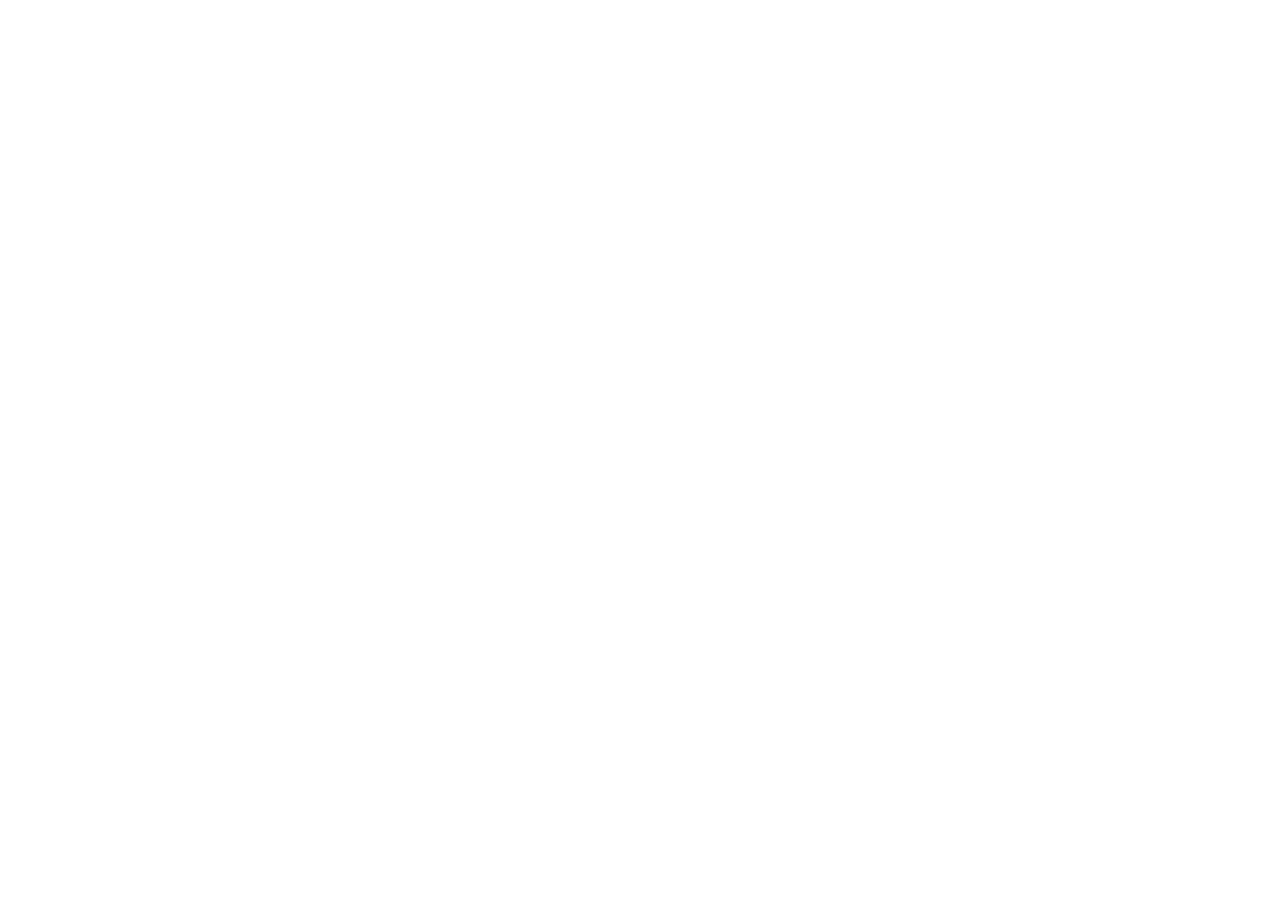
==== login.html @ 71d2e704 "初始化" ====
<!DOCTYPE html>
<html lang="en">
<head>
    <meta charset="UTF-8">
    <meta name="viewport" content="width=device-width, initial-scale=1.0">
    <title>登陆页面</title>
</head>
<body>
    
</body>
</html>
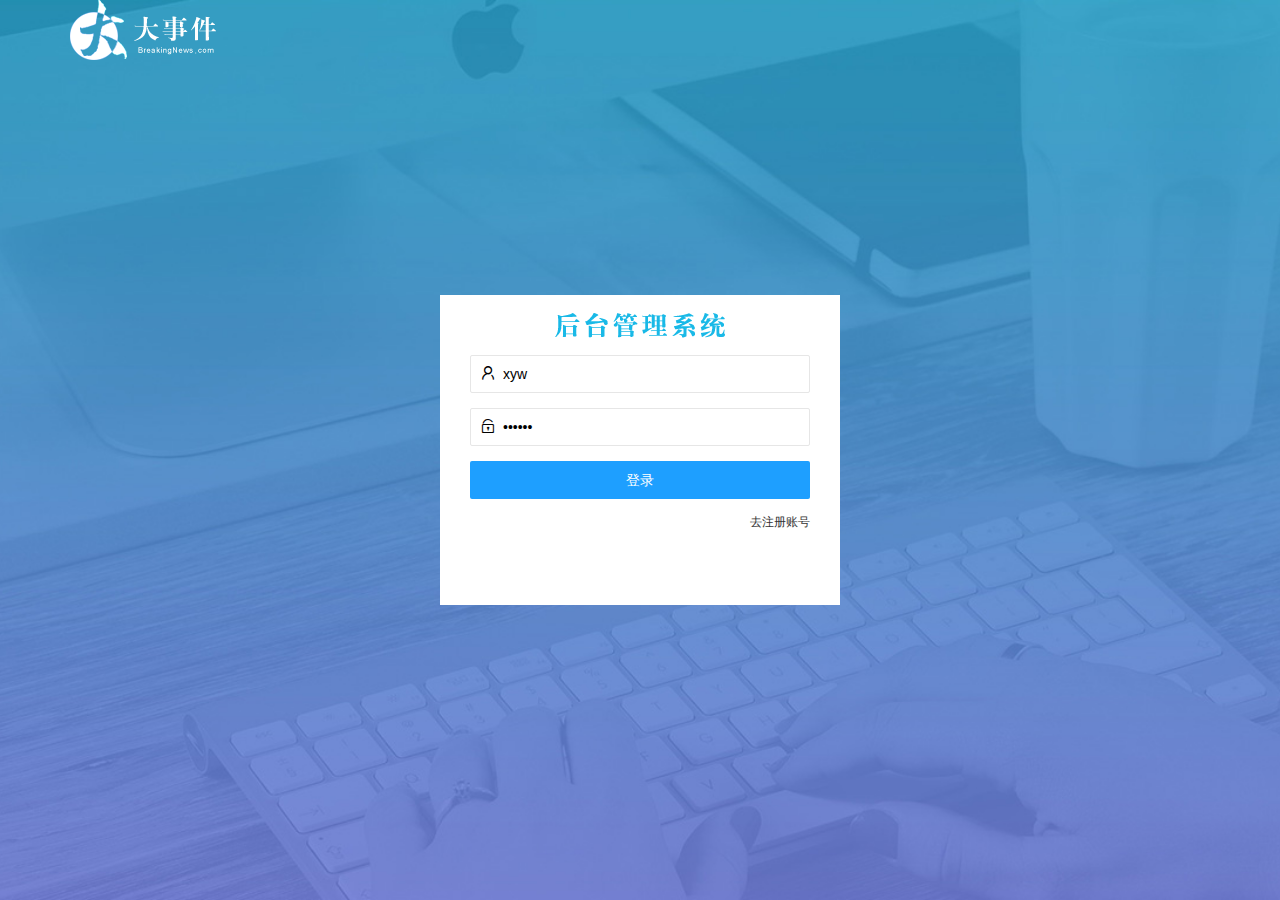
==== commit 7c5cd231: "提交login" ====
--- a/login.html
+++ b/login.html
@@ -1,11 +1,87 @@
 <!DOCTYPE html>
 <html lang="en">
+
 <head>
     <meta charset="UTF-8">
     <meta name="viewport" content="width=device-width, initial-scale=1.0">
     <title>登陆页面</title>
+    <!-- 先导入LayUI的样式 -->
+    <link rel="stylesheet" href="/assets/lib/layui/css/layui.css">
+    <!-- 导入登录页面的样式表 -->
+    <link rel="stylesheet" href="/assets/css/login.css">
 </head>
+
 <body>
-    
+    <!-- 1.头部的Logo区域 -->
+    <div class="layui-main">
+        <img src="/assets/images/logo.png" alt="">
+    </div>
+    <!-- 2.登录注册区域 -->
+    <div class="loginAndRegBox">
+        <!-- 顶部标题 -->
+        <div class="title-box"></div>
+        <!-- 登录的div -->
+        <div class="login-box">
+            <!-- 登录的表单 -->
+            <form id="form_login" class="layui-form" action="">
+                <!-- 用户名 -->
+                <div class="layui-form-item">
+                    <i class="layui-icon layui-icon-username"></i>   
+                    <input value="xyw" type="text" name="username" required lay-verify="required" placeholder="请输入用户名"
+                        autocomplete="off" class="layui-input">
+                </div>
+                <!-- 密码 -->
+                <div class="layui-form-item">
+                    <i class="layui-icon layui-icon-password"></i>   
+                    <input value="123456" type="password" name="password" required lay-verify="required|pwd" placeholder="请输入密码"
+                        autocomplete="off" class="layui-input">
+                </div>
+                <!-- 登录按钮 -->
+                <div class="layui-form-item">
+                    <button class="layui-btn layui-btn-fluid layui-btn layui-btn-normal" lay-submit lay-filter="formDemo">登录</button>
+                </div>
+                <!-- 切换连接 -->
+                <div class="layui-form-item links">
+                    <a href="javascript:;" id="link_reg">去注册账号</a>
+                </div>
+            </form>
+        </div>
+        <!-- 注册的div -->
+        <div class="reg-box">
+            <form id="form_reg" class="layui-form" action="">
+                <!-- 用户名 -->
+                <div class="layui-form-item">
+                    <i class="layui-icon layui-icon-username"></i>   
+                    <input type="text" name="username" required lay-verify="required" placeholder="请输入用户名"
+                        autocomplete="off" class="layui-input">
+                </div>
+                <!-- 密码 -->
+                <div class="layui-form-item">
+                    <i class="layui-icon layui-icon-password"></i>   
+                    <input id="reg-pwd" type="password" name="password" required lay-verify="required|pwd" placeholder="请输入密码"
+                        autocomplete="off" class="layui-input" >
+                </div>
+                <!-- 密码确认框 -->
+                <div class="layui-form-item">
+                    <i class="layui-icon layui-icon-password"></i>
+                    <input type="password" name="repassword" required lay-verify="required|pwd|repwd" placeholder="再次确认密码" autocomplete="off" class="layui-input" />
+                </div>
+                <!-- 注册按钮 -->
+                <div class="layui-form-item">
+                    <button class="layui-btn layui-btn-fluid layui-btn layui-btn-normal" lay-submit lay-filter="formDemo">注册</button>
+                </div>
+                <!-- 切换连接 -->
+                <div class="layui-form-item links">
+                    <a href="javascript:;" id="link_login">去登录</a>
+                </div>
+            </form>
+        </div>
+    </div>
+    <!-- 导入jQuery -->
+    <script src="/assets/lib/layui/layui.all.js"></script>
+    <script src="/assets/lib/jquery.js"></script>
+    <script src="/assets/js/login.js"></script>
+    <script src="/assets/js/baseAPI.js"></script>
 </body>
+
 </html>--- a/assets/lib/layui/css/layui.css
+++ b/assets/lib/layui/css/layui.css
@@ -0,0 +1,2 @@
+/** layui-v2.5.5 MIT License By https://www.layui.com */
+ .layui-inline,img{display:inline-block;vertical-align:middle}h1,h2,h3,h4,h5,h6{font-weight:400}.layui-edge,.layui-header,.layui-inline,.layui-main{position:relative}.layui-body,.layui-edge,.layui-elip{overflow:hidden}.layui-btn,.layui-edge,.layui-inline,img{vertical-align:middle}.layui-btn,.layui-disabled,.layui-icon,.layui-unselect{-moz-user-select:none;-webkit-user-select:none;-ms-user-select:none}.layui-elip,.layui-form-checkbox span,.layui-form-pane .layui-form-label{text-overflow:ellipsis;white-space:nowrap}.layui-breadcrumb,.layui-tree-btnGroup{visibility:hidden}blockquote,body,button,dd,div,dl,dt,form,h1,h2,h3,h4,h5,h6,input,li,ol,p,pre,td,textarea,th,ul{margin:0;padding:0;-webkit-tap-highlight-color:rgba(0,0,0,0)}a:active,a:hover{outline:0}img{border:none}li{list-style:none}table{border-collapse:collapse;border-spacing:0}h4,h5,h6{font-size:100%}button,input,optgroup,option,select,textarea{font-family:inherit;font-size:inherit;font-style:inherit;font-weight:inherit;outline:0}pre{white-space:pre-wrap;white-space:-moz-pre-wrap;white-space:-pre-wrap;white-space:-o-pre-wrap;word-wrap:break-word}body{line-height:24px;font:14px Helvetica Neue,Helvetica,PingFang SC,Tahoma,Arial,sans-serif}hr{height:1px;margin:10px 0;border:0;clear:both}a{color:#333;text-decoration:none}a:hover{color:#777}a cite{font-style:normal;*cursor:pointer}.layui-border-box,.layui-border-box *{box-sizing:border-box}.layui-box,.layui-box *{box-sizing:content-box}.layui-clear{clear:both;*zoom:1}.layui-clear:after{content:'\20';clear:both;*zoom:1;display:block;height:0}.layui-inline{*display:inline;*zoom:1}.layui-edge{display:inline-block;width:0;height:0;border-width:6px;border-style:dashed;border-color:transparent}.layui-edge-top{top:-4px;border-bottom-color:#999;border-bottom-style:solid}.layui-edge-right{border-left-color:#999;border-left-style:solid}.layui-edge-bottom{top:2px;border-top-color:#999;border-top-style:solid}.layui-edge-left{border-right-color:#999;border-right-style:solid}.layui-disabled,.layui-disabled:hover{color:#d2d2d2!important;cursor:not-allowed!important}.layui-circle{border-radius:100%}.layui-show{display:block!important}.layui-hide{display:none!important}@font-face{font-family:layui-icon;src:url(../font/iconfont.eot?v=250);src:url(../font/iconfont.eot?v=250#iefix) format('embedded-opentype'),url(../font/iconfont.woff2?v=250) format('woff2'),url(../font/iconfont.woff?v=250) format('woff'),url(../font/iconfont.ttf?v=250) format('truetype'),url(../font/iconfont.svg?v=250#layui-icon) format('svg')}.layui-icon{font-family:layui-icon!important;font-size:16px;font-style:normal;-webkit-font-smoothing:antialiased;-moz-osx-font-smoothing:grayscale}.layui-icon-reply-fill:before{content:"\e611"}.layui-icon-set-fill:before{content:"\e614"}.layui-icon-menu-fill:before{content:"\e60f"}.layui-icon-search:before{content:"\e615"}.layui-icon-share:before{content:"\e641"}.layui-icon-set-sm:before{content:"\e620"}.layui-icon-engine:before{content:"\e628"}.layui-icon-close:before{content:"\1006"}.layui-icon-close-fill:before{content:"\1007"}.layui-icon-chart-screen:before{content:"\e629"}.layui-icon-star:before{content:"\e600"}.layui-icon-circle-dot:before{content:"\e617"}.layui-icon-chat:before{content:"\e606"}.layui-icon-release:before{content:"\e609"}.layui-icon-list:before{content:"\e60a"}.layui-icon-chart:before{content:"\e62c"}.layui-icon-ok-circle:before{content:"\1005"}.layui-icon-layim-theme:before{content:"\e61b"}.layui-icon-table:before{content:"\e62d"}.layui-icon-right:before{content:"\e602"}.layui-icon-left:before{content:"\e603"}.layui-icon-cart-simple:before{content:"\e698"}.layui-icon-face-cry:before{content:"\e69c"}.layui-icon-face-smile:before{content:"\e6af"}.layui-icon-survey:before{content:"\e6b2"}.layui-icon-tree:before{content:"\e62e"}.layui-icon-upload-circle:before{content:"\e62f"}.layui-icon-add-circle:before{content:"\e61f"}.layui-icon-download-circle:before{content:"\e601"}.layui-icon-templeate-1:before{content:"\e630"}.layui-icon-util:before{content:"\e631"}.layui-icon-face-surprised:before{content:"\e664"}.layui-icon-edit:before{content:"\e642"}.layui-icon-speaker:before{content:"\e645"}.layui-icon-down:before{content:"\e61a"}.layui-icon-file:before{content:"\e621"}.layui-icon-layouts:before{content:"\e632"}.layui-icon-rate-half:before{content:"\e6c9"}.layui-icon-add-circle-fine:before{content:"\e608"}.layui-icon-prev-circle:before{content:"\e633"}.layui-icon-read:before{content:"\e705"}.layui-icon-404:before{content:"\e61c"}.layui-icon-carousel:before{content:"\e634"}.layui-icon-help:before{content:"\e607"}.layui-icon-code-circle:before{content:"\e635"}.layui-icon-water:before{content:"\e636"}.layui-icon-username:before{content:"\e66f"}.layui-icon-find-fill:before{content:"\e670"}.layui-icon-about:before{content:"\e60b"}.layui-icon-location:before{content:"\e715"}.layui-icon-up:before{content:"\e619"}.layui-icon-pause:before{content:"\e651"}.layui-icon-date:before{content:"\e637"}.layui-icon-layim-uploadfile:before{content:"\e61d"}.layui-icon-delete:before{content:"\e640"}.layui-icon-play:before{content:"\e652"}.layui-icon-top:before{content:"\e604"}.layui-icon-friends:before{content:"\e612"}.layui-icon-refresh-3:before{content:"\e9aa"}.layui-icon-ok:before{content:"\e605"}.layui-icon-layer:before{content:"\e638"}.layui-icon-face-smile-fine:before{content:"\e60c"}.layui-icon-dollar:before{content:"\e659"}.layui-icon-group:before{content:"\e613"}.layui-icon-layim-download:before{content:"\e61e"}.layui-icon-picture-fine:before{content:"\e60d"}.layui-icon-link:before{content:"\e64c"}.layui-icon-diamond:before{content:"\e735"}.layui-icon-log:before{content:"\e60e"}.layui-icon-rate-solid:before{content:"\e67a"}.layui-icon-fonts-del:before{content:"\e64f"}.layui-icon-unlink:before{content:"\e64d"}.layui-icon-fonts-clear:before{content:"\e639"}.layui-icon-triangle-r:before{content:"\e623"}.layui-icon-circle:before{content:"\e63f"}.layui-icon-radio:before{content:"\e643"}.layui-icon-align-center:before{content:"\e647"}.layui-icon-align-right:before{content:"\e648"}.layui-icon-align-left:before{content:"\e649"}.layui-icon-loading-1:before{content:"\e63e"}.layui-icon-return:before{content:"\e65c"}.layui-icon-fonts-strong:before{content:"\e62b"}.layui-icon-upload:before{content:"\e67c"}.layui-icon-dialogue:before{content:"\e63a"}.layui-icon-video:before{content:"\e6ed"}.layui-icon-headset:before{content:"\e6fc"}.layui-icon-cellphone-fine:before{content:"\e63b"}.layui-icon-add-1:before{content:"\e654"}.layui-icon-face-smile-b:before{content:"\e650"}.layui-icon-fonts-html:before{content:"\e64b"}.layui-icon-form:before{content:"\e63c"}.layui-icon-cart:before{content:"\e657"}.layui-icon-camera-fill:before{content:"\e65d"}.layui-icon-tabs:before{content:"\e62a"}.layui-icon-fonts-code:before{content:"\e64e"}.layui-icon-fire:before{content:"\e756"}.layui-icon-set:before{content:"\e716"}.layui-icon-fonts-u:before{content:"\e646"}.layui-icon-triangle-d:before{content:"\e625"}.layui-icon-tips:before{content:"\e702"}.layui-icon-picture:before{content:"\e64a"}.layui-icon-more-vertical:before{content:"\e671"}.layui-icon-flag:before{content:"\e66c"}.layui-icon-loading:before{content:"\e63d"}.layui-icon-fonts-i:before{content:"\e644"}.layui-icon-refresh-1:before{content:"\e666"}.layui-icon-rmb:before{content:"\e65e"}.layui-icon-home:before{content:"\e68e"}.layui-icon-user:before{content:"\e770"}.layui-icon-notice:before{content:"\e667"}.layui-icon-login-weibo:before{content:"\e675"}.layui-icon-voice:before{content:"\e688"}.layui-icon-upload-drag:before{content:"\e681"}.layui-icon-login-qq:before{content:"\e676"}.layui-icon-snowflake:before{content:"\e6b1"}.layui-icon-file-b:before{content:"\e655"}.layui-icon-template:before{content:"\e663"}.layui-icon-auz:before{content:"\e672"}.layui-icon-console:before{content:"\e665"}.layui-icon-app:before{content:"\e653"}.layui-icon-prev:before{content:"\e65a"}.layui-icon-website:before{content:"\e7ae"}.layui-icon-next:before{content:"\e65b"}.layui-icon-component:before{content:"\e857"}.layui-icon-more:before{content:"\e65f"}.layui-icon-login-wechat:before{content:"\e677"}.layui-icon-shrink-right:before{content:"\e668"}.layui-icon-spread-left:before{content:"\e66b"}.layui-icon-camera:before{content:"\e660"}.layui-icon-note:before{content:"\e66e"}.layui-icon-refresh:before{content:"\e669"}.layui-icon-female:before{content:"\e661"}.layui-icon-male:before{content:"\e662"}.layui-icon-password:before{content:"\e673"}.layui-icon-senior:before{content:"\e674"}.layui-icon-theme:before{content:"\e66a"}.layui-icon-tread:before{content:"\e6c5"}.layui-icon-praise:before{content:"\e6c6"}.layui-icon-star-fill:before{content:"\e658"}.layui-icon-rate:before{content:"\e67b"}.layui-icon-template-1:before{content:"\e656"}.layui-icon-vercode:before{content:"\e679"}.layui-icon-cellphone:before{content:"\e678"}.layui-icon-screen-full:before{content:"\e622"}.layui-icon-screen-restore:before{content:"\e758"}.layui-icon-cols:before{content:"\e610"}.layui-icon-export:before{content:"\e67d"}.layui-icon-print:before{content:"\e66d"}.layui-icon-slider:before{content:"\e714"}.layui-icon-addition:before{content:"\e624"}.layui-icon-subtraction:before{content:"\e67e"}.layui-icon-service:before{content:"\e626"}.layui-icon-transfer:before{content:"\e691"}.layui-main{width:1140px;margin:0 auto}.layui-header{z-index:1000;height:60px}.layui-header a:hover{transition:all .5s;-webkit-transition:all .5s}.layui-side{position:fixed;left:0;top:0;bottom:0;z-index:999;width:200px;overflow-x:hidden}.layui-side-scroll{position:relative;width:220px;height:100%;overflow-x:hidden}.layui-body{position:absolute;left:200px;right:0;top:0;bottom:0;z-index:998;width:auto;overflow-y:auto;box-sizing:border-box}.layui-layout-body{overflow:hidden}.layui-layout-admin .layui-header{background-color:#23262E}.layui-layout-admin .layui-side{top:60px;width:200px;overflow-x:hidden}.layui-layout-admin .layui-body{position:fixed;top:60px;bottom:44px}.layui-layout-admin .layui-main{width:auto;margin:0 15px}.layui-layout-admin .layui-footer{position:fixed;left:200px;right:0;bottom:0;height:44px;line-height:44px;padding:0 15px;background-color:#eee}.layui-layout-admin .layui-logo{position:absolute;left:0;top:0;width:200px;height:100%;line-height:60px;text-align:center;color:#009688;font-size:16px}.layui-layout-admin .layui-header .layui-nav{background:0 0}.layui-layout-left{position:absolute!important;left:200px;top:0}.layui-layout-right{position:absolute!important;right:0;top:0}.layui-container{position:relative;margin:0 auto;padding:0 15px;box-sizing:border-box}.layui-fluid{position:relative;margin:0 auto;padding:0 15px}.layui-row:after,.layui-row:before{content:'';display:block;clear:both}.layui-col-lg1,.layui-col-lg10,.layui-col-lg11,.layui-col-lg12,.layui-col-lg2,.layui-col-lg3,.layui-col-lg4,.layui-col-lg5,.layui-col-lg6,.layui-col-lg7,.layui-col-lg8,.layui-col-lg9,.layui-col-md1,.layui-col-md10,.layui-col-md11,.layui-col-md12,.layui-col-md2,.layui-col-md3,.layui-col-md4,.layui-col-md5,.layui-col-md6,.layui-col-md7,.layui-col-md8,.layui-col-md9,.layui-col-sm1,.layui-col-sm10,.layui-col-sm11,.layui-col-sm12,.layui-col-sm2,.layui-col-sm3,.layui-col-sm4,.layui-col-sm5,.layui-col-sm6,.layui-col-sm7,.layui-col-sm8,.layui-col-sm9,.layui-col-xs1,.layui-col-xs10,.layui-col-xs11,.layui-col-xs12,.layui-col-xs2,.layui-col-xs3,.layui-col-xs4,.layui-col-xs5,.layui-col-xs6,.layui-col-xs7,.layui-col-xs8,.layui-col-xs9{position:relative;display:block;box-sizing:border-box}.layui-col-xs1,.layui-col-xs10,.layui-col-xs11,.layui-col-xs12,.layui-col-xs2,.layui-col-xs3,.layui-col-xs4,.layui-col-xs5,.layui-col-xs6,.layui-col-xs7,.layui-col-xs8,.layui-col-xs9{float:left}.layui-col-xs1{width:8.33333333%}.layui-col-xs2{width:16.66666667%}.layui-col-xs3{width:25%}.layui-col-xs4{width:33.33333333%}.layui-col-xs5{width:41.66666667%}.layui-col-xs6{width:50%}.layui-col-xs7{width:58.33333333%}.layui-col-xs8{width:66.66666667%}.layui-col-xs9{width:75%}.layui-col-xs10{width:83.33333333%}.layui-col-xs11{width:91.66666667%}.layui-col-xs12{width:100%}.layui-col-xs-offset1{margin-left:8.33333333%}.layui-col-xs-offset2{margin-left:16.66666667%}.layui-col-xs-offset3{margin-left:25%}.layui-col-xs-offset4{margin-left:33.33333333%}.layui-col-xs-offset5{margin-left:41.66666667%}.layui-col-xs-offset6{margin-left:50%}.layui-col-xs-offset7{margin-left:58.33333333%}.layui-col-xs-offset8{margin-left:66.66666667%}.layui-col-xs-offset9{margin-left:75%}.layui-col-xs-offset10{margin-left:83.33333333%}.layui-col-xs-offset11{margin-left:91.66666667%}.layui-col-xs-offset12{margin-left:100%}@media screen and (max-width:768px){.layui-hide-xs{display:none!important}.layui-show-xs-block{display:block!important}.layui-show-xs-inline{display:inline!important}.layui-show-xs-inline-block{display:inline-block!important}}@media screen and (min-width:768px){.layui-container{width:750px}.layui-hide-sm{display:none!important}.layui-show-sm-block{display:block!important}.layui-show-sm-inline{display:inline!important}.layui-show-sm-inline-block{display:inline-block!important}.layui-col-sm1,.layui-col-sm10,.layui-col-sm11,.layui-col-sm12,.layui-col-sm2,.layui-col-sm3,.layui-col-sm4,.layui-col-sm5,.layui-col-sm6,.layui-col-sm7,.layui-col-sm8,.layui-col-sm9{float:left}.layui-col-sm1{width:8.33333333%}.layui-col-sm2{width:16.66666667%}.layui-col-sm3{width:25%}.layui-col-sm4{width:33.33333333%}.layui-col-sm5{width:41.66666667%}.layui-col-sm6{width:50%}.layui-col-sm7{width:58.33333333%}.layui-col-sm8{width:66.66666667%}.layui-col-sm9{width:75%}.layui-col-sm10{width:83.33333333%}.layui-col-sm11{width:91.66666667%}.layui-col-sm12{width:100%}.layui-col-sm-offset1{margin-left:8.33333333%}.layui-col-sm-offset2{margin-left:16.66666667%}.layui-col-sm-offset3{margin-left:25%}.layui-col-sm-offset4{margin-left:33.33333333%}.layui-col-sm-offset5{margin-left:41.66666667%}.layui-col-sm-offset6{margin-left:50%}.layui-col-sm-offset7{margin-left:58.33333333%}.layui-col-sm-offset8{margin-left:66.66666667%}.layui-col-sm-offset9{margin-left:75%}.layui-col-sm-offset10{margin-left:83.33333333%}.layui-col-sm-offset11{margin-left:91.66666667%}.layui-col-sm-offset12{margin-left:100%}}@media screen and (min-width:992px){.layui-container{width:970px}.layui-hide-md{display:none!important}.layui-show-md-block{display:block!important}.layui-show-md-inline{display:inline!important}.layui-show-md-inline-block{display:inline-block!important}.layui-col-md1,.layui-col-md10,.layui-col-md11,.layui-col-md12,.layui-col-md2,.layui-col-md3,.layui-col-md4,.layui-col-md5,.layui-col-md6,.layui-col-md7,.layui-col-md8,.layui-col-md9{float:left}.layui-col-md1{width:8.33333333%}.layui-col-md2{width:16.66666667%}.layui-col-md3{width:25%}.layui-col-md4{width:33.33333333%}.layui-col-md5{width:41.66666667%}.layui-col-md6{width:50%}.layui-col-md7{width:58.33333333%}.layui-col-md8{width:66.66666667%}.layui-col-md9{width:75%}.layui-col-md10{width:83.33333333%}.layui-col-md11{width:91.66666667%}.layui-col-md12{width:100%}.layui-col-md-offset1{margin-left:8.33333333%}.layui-col-md-offset2{margin-left:16.66666667%}.layui-col-md-offset3{margin-left:25%}.layui-col-md-offset4{margin-left:33.33333333%}.layui-col-md-offset5{margin-left:41.66666667%}.layui-col-md-offset6{margin-left:50%}.layui-col-md-offset7{margin-left:58.33333333%}.layui-col-md-offset8{margin-left:66.66666667%}.layui-col-md-offset9{margin-left:75%}.layui-col-md-offset10{margin-left:83.33333333%}.layui-col-md-offset11{margin-left:91.66666667%}.layui-col-md-offset12{margin-left:100%}}@media screen and (min-width:1200px){.layui-container{width:1170px}.layui-hide-lg{display:none!important}.layui-show-lg-block{display:block!important}.layui-show-lg-inline{display:inline!important}.layui-show-lg-inline-block{display:inline-block!important}.layui-col-lg1,.layui-col-lg10,.layui-col-lg11,.layui-col-lg12,.layui-col-lg2,.layui-col-lg3,.layui-col-lg4,.layui-col-lg5,.layui-col-lg6,.layui-col-lg7,.layui-col-lg8,.layui-col-lg9{float:left}.layui-col-lg1{width:8.33333333%}.layui-col-lg2{width:16.66666667%}.layui-col-lg3{width:25%}.layui-col-lg4{width:33.33333333%}.layui-col-lg5{width:41.66666667%}.layui-col-lg6{width:50%}.layui-col-lg7{width:58.33333333%}.layui-col-lg8{width:66.66666667%}.layui-col-lg9{width:75%}.layui-col-lg10{width:83.33333333%}.layui-col-lg11{width:91.66666667%}.layui-col-lg12{width:100%}.layui-col-lg-offset1{margin-left:8.33333333%}.layui-col-lg-offset2{margin-left:16.66666667%}.layui-col-lg-offset3{margin-left:25%}.layui-col-lg-offset4{margin-left:33.33333333%}.layui-col-lg-offset5{margin-left:41.66666667%}.layui-col-lg-offset6{margin-left:50%}.layui-col-lg-offset7{margin-left:58.33333333%}.layui-col-lg-offset8{margin-left:66.66666667%}.layui-col-lg-offset9{margin-left:75%}.layui-col-lg-offset10{margin-left:83.33333333%}.layui-col-lg-offset11{margin-left:91.66666667%}.layui-col-lg-offset12{margin-left:100%}}.layui-col-space1{margin:-.5px}.layui-col-space1>*{padding:.5px}.layui-col-space3{margin:-1.5px}.layui-col-space3>*{padding:1.5px}.layui-col-space5{margin:-2.5px}.layui-col-space5>*{padding:2.5px}.layui-col-space8{margin:-3.5px}.layui-col-space8>*{padding:3.5px}.layui-col-space10{margin:-5px}.layui-col-space10>*{padding:5px}.layui-col-space12{margin:-6px}.layui-col-space12>*{padding:6px}.layui-col-space15{margin:-7.5px}.layui-col-space15>*{padding:7.5px}.layui-col-space18{margin:-9px}.layui-col-space18>*{padding:9px}.layui-col-space20{margin:-10px}.layui-col-space20>*{padding:10px}.layui-col-space22{margin:-11px}.layui-col-space22>*{padding:11px}.layui-col-space25{margin:-12.5px}.layui-col-space25>*{padding:12.5px}.layui-col-space30{margin:-15px}.layui-col-space30>*{padding:15px}.layui-btn,.layui-input,.layui-select,.layui-textarea,.layui-upload-button{outline:0;-webkit-appearance:none;transition:all .3s;-webkit-transition:all .3s;box-sizing:border-box}.layui-elem-quote{margin-bottom:10px;padding:15px;line-height:22px;border-left:5px solid #009688;border-radius:0 2px 2px 0;background-color:#f2f2f2}.layui-quote-nm{border-style:solid;border-width:1px 1px 1px 5px;background:0 0}.layui-elem-field{margin-bottom:10px;padding:0;border-width:1px;border-style:solid}.layui-elem-field legend{margin-left:20px;padding:0 10px;font-size:20px;font-weight:300}.layui-field-title{margin:10px 0 20px;border-width:1px 0 0}.layui-field-box{padding:10px 15px}.layui-field-title .layui-field-box{padding:10px 0}.layui-progress{position:relative;height:6px;border-radius:20px;background-color:#e2e2e2}.layui-progress-bar{position:absolute;left:0;top:0;width:0;max-width:100%;height:6px;border-radius:20px;text-align:right;background-color:#5FB878;transition:all .3s;-webkit-transition:all .3s}.layui-progress-big,.layui-progress-big .layui-progress-bar{height:18px;line-height:18px}.layui-progress-text{position:relative;top:-20px;line-height:18px;font-size:12px;color:#666}.layui-progress-big .layui-progress-text{position:static;padding:0 10px;color:#fff}.layui-collapse{border-width:1px;border-style:solid;border-radius:2px}.layui-colla-content,.layui-colla-item{border-top-width:1px;border-top-style:solid}.layui-colla-item:first-child{border-top:none}.layui-colla-title{position:relative;height:42px;line-height:42px;padding:0 15px 0 35px;color:#333;background-color:#f2f2f2;cursor:pointer;font-size:14px;overflow:hidden}.layui-colla-content{display:none;padding:10px 15px;line-height:22px;color:#666}.layui-colla-icon{position:absolute;left:15px;top:0;font-size:14px}.layui-card{margin-bottom:15px;border-radius:2px;background-color:#fff;box-shadow:0 1px 2px 0 rgba(0,0,0,.05)}.layui-card:last-child{margin-bottom:0}.layui-card-header{position:relative;height:42px;line-height:42px;padding:0 15px;border-bottom:1px solid #f6f6f6;color:#333;border-radius:2px 2px 0 0;font-size:14px}.layui-bg-black,.layui-bg-blue,.layui-bg-cyan,.layui-bg-green,.layui-bg-orange,.layui-bg-red{color:#fff!important}.layui-card-body{position:relative;padding:10px 15px;line-height:24px}.layui-card-body[pad15]{padding:15px}.layui-card-body[pad20]{padding:20px}.layui-card-body .layui-table{margin:5px 0}.layui-card .layui-tab{margin:0}.layui-panel-window{position:relative;padding:15px;border-radius:0;border-top:5px solid #E6E6E6;background-color:#fff}.layui-auxiliar-moving{position:fixed;left:0;right:0;top:0;bottom:0;width:100%;height:100%;background:0 0;z-index:9999999999}.layui-form-label,.layui-form-mid,.layui-form-select,.layui-input-block,.layui-input-inline,.layui-textarea{position:relative}.layui-bg-red{background-color:#FF5722!important}.layui-bg-orange{background-color:#FFB800!important}.layui-bg-green{background-color:#009688!important}.layui-bg-cyan{background-color:#2F4056!important}.layui-bg-blue{background-color:#1E9FFF!important}.layui-bg-black{background-color:#393D49!important}.layui-bg-gray{background-color:#eee!important;color:#666!important}.layui-badge-rim,.layui-colla-content,.layui-colla-item,.layui-collapse,.layui-elem-field,.layui-form-pane .layui-form-item[pane],.layui-form-pane .layui-form-label,.layui-input,.layui-layedit,.layui-layedit-tool,.layui-quote-nm,.layui-select,.layui-tab-bar,.layui-tab-card,.layui-tab-title,.layui-tab-title .layui-this:after,.layui-textarea{border-color:#e6e6e6}.layui-timeline-item:before,hr{background-color:#e6e6e6}.layui-text{line-height:22px;font-size:14px;color:#666}.layui-text h1,.layui-text h2,.layui-text h3{font-weight:500;color:#333}.layui-text h1{font-size:30px}.layui-text h2{font-size:24px}.layui-text h3{font-size:18px}.layui-text a:not(.layui-btn){color:#01AAED}.layui-text a:not(.layui-btn):hover{text-decoration:underline}.layui-text ul{padding:5px 0 5px 15px}.layui-text ul li{margin-top:5px;list-style-type:disc}.layui-text em,.layui-word-aux{color:#999!important;padding:0 5px!important}.layui-btn{display:inline-block;height:38px;line-height:38px;padding:0 18px;background-color:#009688;color:#fff;white-space:nowrap;text-align:center;font-size:14px;border:none;border-radius:2px;cursor:pointer}.layui-btn:hover{opacity:.8;filter:alpha(opacity=80);color:#fff}.layui-btn:active{opacity:1;filter:alpha(opacity=100)}.layui-btn+.layui-btn{margin-left:10px}.layui-btn-container{font-size:0}.layui-btn-container .layui-btn{margin-right:10px;margin-bottom:10px}.layui-btn-container .layui-btn+.layui-btn{margin-left:0}.layui-table .layui-btn-container .layui-btn{margin-bottom:9px}.layui-btn-radius{border-radius:100px}.layui-btn .layui-icon{margin-right:3px;font-size:18px;vertical-align:bottom;vertical-align:middle\9}.layui-btn-primary{border:1px solid #C9C9C9;background-color:#fff;color:#555}.layui-btn-primary:hover{border-color:#009688;color:#333}.layui-btn-normal{background-color:#1E9FFF}.layui-btn-warm{background-color:#FFB800}.layui-btn-danger{background-color:#FF5722}.layui-btn-checked{background-color:#5FB878}.layui-btn-disabled,.layui-btn-disabled:active,.layui-btn-disabled:hover{border:1px solid #e6e6e6;background-color:#FBFBFB;color:#C9C9C9;cursor:not-allowed;opacity:1}.layui-btn-lg{height:44px;line-height:44px;padding:0 25px;font-size:16px}.layui-btn-sm{height:30px;line-height:30px;padding:0 10px;font-size:12px}.layui-btn-sm i{font-size:16px!important}.layui-btn-xs{height:22px;line-height:22px;padding:0 5px;font-size:12px}.layui-btn-xs i{font-size:14px!important}.layui-btn-group{display:inline-block;vertical-align:middle;font-size:0}.layui-btn-group .layui-btn{margin-left:0!important;margin-right:0!important;border-left:1px solid rgba(255,255,255,.5);border-radius:0}.layui-btn-group .layui-btn-primary{border-left:none}.layui-btn-group .layui-btn-primary:hover{border-color:#C9C9C9;color:#009688}.layui-btn-group .layui-btn:first-child{border-left:none;border-radius:2px 0 0 2px}.layui-btn-group .layui-btn-primary:first-child{border-left:1px solid #c9c9c9}.layui-btn-group .layui-btn:last-child{border-radius:0 2px 2px 0}.layui-btn-group .layui-btn+.layui-btn{margin-left:0}.layui-btn-group+.layui-btn-group{margin-left:10px}.layui-btn-fluid{width:100%}.layui-input,.layui-select,.layui-textarea{height:38px;line-height:1.3;line-height:38px\9;border-width:1px;border-style:solid;background-color:#fff;border-radius:2px}.layui-input::-webkit-input-placeholder,.layui-select::-webkit-input-placeholder,.layui-textarea::-webkit-input-placeholder{line-height:1.3}.layui-input,.layui-textarea{display:block;width:100%;padding-left:10px}.layui-input:hover,.layui-textarea:hover{border-color:#D2D2D2!important}.layui-input:focus,.layui-textarea:focus{border-color:#C9C9C9!important}.layui-textarea{min-height:100px;height:auto;line-height:20px;padding:6px 10px;resize:vertical}.layui-select{padding:0 10px}.layui-form input[type=checkbox],.layui-form input[type=radio],.layui-form select{display:none}.layui-form [lay-ignore]{display:initial}.layui-form-item{margin-bottom:15px;clear:both;*zoom:1}.layui-form-item:after{content:'\20';clear:both;*zoom:1;display:block;height:0}.layui-form-label{float:left;display:block;padding:9px 15px;width:80px;font-weight:400;line-height:20px;text-align:right}.layui-form-label-col{display:block;float:none;padding:9px 0;line-height:20px;text-align:left}.layui-form-item .layui-inline{margin-bottom:5px;margin-right:10px}.layui-input-block{margin-left:110px;min-height:36px}.layui-input-inline{display:inline-block;vertical-align:middle}.layui-form-item .layui-input-inline{float:left;width:190px;margin-right:10px}.layui-form-text .layui-input-inline{width:auto}.layui-form-mid{float:left;display:block;padding:9px 0!important;line-height:20px;margin-right:10px}.layui-form-danger+.layui-form-select .layui-input,.layui-form-danger:focus{border-color:#FF5722!important}.layui-form-select .layui-input{padding-right:30px;cursor:pointer}.layui-form-select .layui-edge{position:absolute;right:10px;top:50%;margin-top:-3px;cursor:pointer;border-width:6px;border-top-color:#c2c2c2;border-top-style:solid;transition:all .3s;-webkit-transition:all .3s}.layui-form-select dl{display:none;position:absolute;left:0;top:42px;padding:5px 0;z-index:899;min-width:100%;border:1px solid #d2d2d2;max-height:300px;overflow-y:auto;background-color:#fff;border-radius:2px;box-shadow:0 2px 4px rgba(0,0,0,.12);box-sizing:border-box}.layui-form-select dl dd,.layui-form-select dl dt{padding:0 10px;line-height:36px;white-space:nowrap;overflow:hidden;text-overflow:ellipsis}.layui-form-select dl dt{font-size:12px;color:#999}.layui-form-select dl dd{cursor:pointer}.layui-form-select dl dd:hover{background-color:#f2f2f2;-webkit-transition:.5s all;transition:.5s all}.layui-form-select .layui-select-group dd{padding-left:20px}.layui-form-select dl dd.layui-select-tips{padding-left:10px!important;color:#999}.layui-form-select dl dd.layui-this{background-color:#5FB878;color:#fff}.layui-form-checkbox,.layui-form-select dl dd.layui-disabled{background-color:#fff}.layui-form-selected dl{display:block}.layui-form-checkbox,.layui-form-checkbox *,.layui-form-switch{display:inline-block;vertical-align:middle}.layui-form-selected .layui-edge{margin-top:-9px;-webkit-transform:rotate(180deg);transform:rotate(180deg);margin-top:-3px\9}:root .layui-form-selected .layui-edge{margin-top:-9px\0/IE9}.layui-form-selectup dl{top:auto;bottom:42px}.layui-select-none{margin:5px 0;text-align:center;color:#999}.layui-select-disabled .layui-disabled{border-color:#eee!important}.layui-select-disabled .layui-edge{border-top-color:#d2d2d2}.layui-form-checkbox{position:relative;height:30px;line-height:30px;margin-right:10px;padding-right:30px;cursor:pointer;font-size:0;-webkit-transition:.1s linear;transition:.1s linear;box-sizing:border-box}.layui-form-checkbox span{padding:0 10px;height:100%;font-size:14px;border-radius:2px 0 0 2px;background-color:#d2d2d2;color:#fff;overflow:hidden}.layui-form-checkbox:hover span{background-color:#c2c2c2}.layui-form-checkbox i{position:absolute;right:0;top:0;width:30px;height:28px;border:1px solid #d2d2d2;border-left:none;border-radius:0 2px 2px 0;color:#fff;font-size:20px;text-align:center}.layui-form-checkbox:hover i{border-color:#c2c2c2;color:#c2c2c2}.layui-form-checked,.layui-form-checked:hover{border-color:#5FB878}.layui-form-checked span,.layui-form-checked:hover span{background-color:#5FB878}.layui-form-checked i,.layui-form-checked:hover i{color:#5FB878}.layui-form-item .layui-form-checkbox{margin-top:4px}.layui-form-checkbox[lay-skin=primary]{height:auto!important;line-height:normal!important;min-width:18px;min-height:18px;border:none!important;margin-right:0;padding-left:28px;padding-right:0;background:0 0}.layui-form-checkbox[lay-skin=primary] span{padding-left:0;padding-right:15px;line-height:18px;background:0 0;color:#666}.layui-form-checkbox[lay-skin=primary] i{right:auto;left:0;width:16px;height:16px;line-height:16px;border:1px solid #d2d2d2;font-size:12px;border-radius:2px;background-color:#fff;-webkit-transition:.1s linear;transition:.1s linear}.layui-form-checkbox[lay-skin=primary]:hover i{border-color:#5FB878;color:#fff}.layui-form-checked[lay-skin=primary] i{border-color:#5FB878!important;background-color:#5FB878;color:#fff}.layui-checkbox-disbaled[lay-skin=primary] span{background:0 0!important;color:#c2c2c2}.layui-checkbox-disbaled[lay-skin=primary]:hover i{border-color:#d2d2d2}.layui-form-item .layui-form-checkbox[lay-skin=primary]{margin-top:10px}.layui-form-switch{position:relative;height:22px;line-height:22px;min-width:35px;padding:0 5px;margin-top:8px;border:1px solid #d2d2d2;border-radius:20px;cursor:pointer;background-color:#fff;-webkit-transition:.1s linear;transition:.1s linear}.layui-form-switch i{position:absolute;left:5px;top:3px;width:16px;height:16px;border-radius:20px;background-color:#d2d2d2;-webkit-transition:.1s linear;transition:.1s linear}.layui-form-switch em{position:relative;top:0;width:25px;margin-left:21px;padding:0!important;text-align:center!important;color:#999!important;font-style:normal!important;font-size:12px}.layui-form-onswitch{border-color:#5FB878;background-color:#5FB878}.layui-checkbox-disbaled,.layui-checkbox-disbaled i{border-color:#e2e2e2!important}.layui-form-onswitch i{left:100%;margin-left:-21px;background-color:#fff}.layui-form-onswitch em{margin-left:5px;margin-right:21px;color:#fff!important}.layui-checkbox-disbaled span{background-color:#e2e2e2!important}.layui-checkbox-disbaled:hover i{color:#fff!important}[lay-radio]{display:none}.layui-form-radio,.layui-form-radio *{display:inline-block;vertical-align:middle}.layui-form-radio{line-height:28px;margin:6px 10px 0 0;padding-right:10px;cursor:pointer;font-size:0}.layui-form-radio *{font-size:14px}.layui-form-radio>i{margin-right:8px;font-size:22px;color:#c2c2c2}.layui-form-radio>i:hover,.layui-form-radioed>i{color:#5FB878}.layui-radio-disbaled>i{color:#e2e2e2!important}.layui-form-pane .layui-form-label{width:110px;padding:8px 15px;height:38px;line-height:20px;border-width:1px;border-style:solid;border-radius:2px 0 0 2px;text-align:center;background-color:#FBFBFB;overflow:hidden;box-sizing:border-box}.layui-form-pane .layui-input-inline{margin-left:-1px}.layui-form-pane .layui-input-block{margin-left:110px;left:-1px}.layui-form-pane .layui-input{border-radius:0 2px 2px 0}.layui-form-pane .layui-form-text .layui-form-label{float:none;width:100%;border-radius:2px;box-sizing:border-box;text-align:left}.layui-form-pane .layui-form-text .layui-input-inline{display:block;margin:0;top:-1px;clear:both}.layui-form-pane .layui-form-text .layui-input-block{margin:0;left:0;top:-1px}.layui-form-pane .layui-form-text .layui-textarea{min-height:100px;border-radius:0 0 2px 2px}.layui-form-pane .layui-form-checkbox{margin:4px 0 4px 10px}.layui-form-pane .layui-form-radio,.layui-form-pane .layui-form-switch{margin-top:6px;margin-left:10px}.layui-form-pane .layui-form-item[pane]{position:relative;border-width:1px;border-style:solid}.layui-form-pane .layui-form-item[pane] .layui-form-label{position:absolute;left:0;top:0;height:100%;border-width:0 1px 0 0}.layui-form-pane .layui-form-item[pane] .layui-input-inline{margin-left:110px}@media screen and (max-width:450px){.layui-form-item .layui-form-label{text-overflow:ellipsis;overflow:hidden;white-space:nowrap}.layui-form-item .layui-inline{display:block;margin-right:0;margin-bottom:20px;clear:both}.layui-form-item .layui-inline:after{content:'\20';clear:both;display:block;height:0}.layui-form-item .layui-input-inline{display:block;float:none;left:-3px;width:auto;margin:0 0 10px 112px}.layui-form-item .layui-input-inline+.layui-form-mid{margin-left:110px;top:-5px;padding:0}.layui-form-item .layui-form-checkbox{margin-right:5px;margin-bottom:5px}}.layui-layedit{border-width:1px;border-style:solid;border-radius:2px}.layui-layedit-tool{padding:3px 5px;border-bottom-width:1px;border-bottom-style:solid;font-size:0}.layedit-tool-fixed{position:fixed;top:0;border-top:1px solid #e2e2e2}.layui-layedit-tool .layedit-tool-mid,.layui-layedit-tool .layui-icon{display:inline-block;vertical-align:middle;text-align:center;font-size:14px}.layui-layedit-tool .layui-icon{position:relative;width:32px;height:30px;line-height:30px;margin:3px 5px;color:#777;cursor:pointer;border-radius:2px}.layui-layedit-tool .layui-icon:hover{color:#393D49}.layui-layedit-tool .layui-icon:active{color:#000}.layui-layedit-tool .layedit-tool-active{background-color:#e2e2e2;color:#000}.layui-layedit-tool .layui-disabled,.layui-layedit-tool .layui-disabled:hover{color:#d2d2d2;cursor:not-allowed}.layui-layedit-tool .layedit-tool-mid{width:1px;height:18px;margin:0 10px;background-color:#d2d2d2}.layedit-tool-html{width:50px!important;font-size:30px!important}.layedit-tool-b,.layedit-tool-code,.layedit-tool-help{font-size:16px!important}.layedit-tool-d,.layedit-tool-face,.layedit-tool-image,.layedit-tool-unlink{font-size:18px!important}.layedit-tool-image input{position:absolute;font-size:0;left:0;top:0;width:100%;height:100%;opacity:.01;filter:Alpha(opacity=1);cursor:pointer}.layui-layedit-iframe iframe{display:block;width:100%}#LAY_layedit_code{overflow:hidden}.layui-laypage{display:inline-block;*display:inline;*zoom:1;vertical-align:middle;margin:10px 0;font-size:0}.layui-laypage>a:first-child,.layui-laypage>a:first-child em{border-radius:2px 0 0 2px}.layui-laypage>a:last-child,.layui-laypage>a:last-child em{border-radius:0 2px 2px 0}.layui-laypage>:first-child{margin-left:0!important}.layui-laypage>:last-child{margin-right:0!important}.layui-laypage a,.layui-laypage button,.layui-laypage input,.layui-laypage select,.layui-laypage span{border:1px solid #e2e2e2}.layui-laypage a,.layui-laypage span{display:inline-block;*display:inline;*zoom:1;vertical-align:middle;padding:0 15px;height:28px;line-height:28px;margin:0 -1px 5px 0;background-color:#fff;color:#333;font-size:12px}.layui-flow-more a *,.layui-laypage input,.layui-table-view select[lay-ignore]{display:inline-block}.layui-laypage a:hover{color:#009688}.layui-laypage em{font-style:normal}.layui-laypage .layui-laypage-spr{color:#999;font-weight:700}.layui-laypage a{text-decoration:none}.layui-laypage .layui-laypage-curr{position:relative}.layui-laypage .layui-laypage-curr em{position:relative;color:#fff}.layui-laypage .layui-laypage-curr .layui-laypage-em{position:absolute;left:-1px;top:-1px;padding:1px;width:100%;height:100%;background-color:#009688}.layui-laypage-em{border-radius:2px}.layui-laypage-next em,.layui-laypage-prev em{font-family:Sim sun;font-size:16px}.layui-laypage .layui-laypage-count,.layui-laypage .layui-laypage-limits,.layui-laypage .layui-laypage-refresh,.layui-laypage .layui-laypage-skip{margin-left:10px;margin-right:10px;padding:0;border:none}.layui-laypage .layui-laypage-limits,.layui-laypage .layui-laypage-refresh{vertical-align:top}.layui-laypage .layui-laypage-refresh i{font-size:18px;cursor:pointer}.layui-laypage select{height:22px;padding:3px;border-radius:2px;cursor:pointer}.layui-laypage .layui-laypage-skip{height:30px;line-height:30px;color:#999}.layui-laypage button,.layui-laypage input{height:30px;line-height:30px;border-radius:2px;vertical-align:top;background-color:#fff;box-sizing:border-box}.layui-laypage input{width:40px;margin:0 10px;padding:0 3px;text-align:center}.layui-laypage input:focus,.layui-laypage select:focus{border-color:#009688!important}.layui-laypage button{margin-left:10px;padding:0 10px;cursor:pointer}.layui-table,.layui-table-view{margin:10px 0}.layui-flow-more{margin:10px 0;text-align:center;color:#999;font-size:14px}.layui-flow-more a{height:32px;line-height:32px}.layui-flow-more a *{vertical-align:top}.layui-flow-more a cite{padding:0 20px;border-radius:3px;background-color:#eee;color:#333;font-style:normal}.layui-flow-more a cite:hover{opacity:.8}.layui-flow-more a i{font-size:30px;color:#737383}.layui-table{width:100%;background-color:#fff;color:#666}.layui-table tr{transition:all .3s;-webkit-transition:all .3s}.layui-table th{text-align:left;font-weight:400}.layui-table tbody tr:hover,.layui-table thead tr,.layui-table-click,.layui-table-header,.layui-table-hover,.layui-table-mend,.layui-table-patch,.layui-table-tool,.layui-table-total,.layui-table-total tr,.layui-table[lay-even] tr:nth-child(even){background-color:#f2f2f2}.layui-table td,.layui-table th,.layui-table-col-set,.layui-table-fixed-r,.layui-table-grid-down,.layui-table-header,.layui-table-page,.layui-table-tips-main,.layui-table-tool,.layui-table-total,.layui-table-view,.layui-table[lay-skin=line],.layui-table[lay-skin=row]{border-width:1px;border-style:solid;border-color:#e6e6e6}.layui-table td,.layui-table th{position:relative;padding:9px 15px;min-height:20px;line-height:20px;font-size:14px}.layui-table[lay-skin=line] td,.layui-table[lay-skin=line] th{border-width:0 0 1px}.layui-table[lay-skin=row] td,.layui-table[lay-skin=row] th{border-width:0 1px 0 0}.layui-table[lay-skin=nob] td,.layui-table[lay-skin=nob] th{border:none}.layui-table img{max-width:100px}.layui-table[lay-size=lg] td,.layui-table[lay-size=lg] th{padding:15px 30px}.layui-table-view .layui-table[lay-size=lg] .layui-table-cell{height:40px;line-height:40px}.layui-table[lay-size=sm] td,.layui-table[lay-size=sm] th{font-size:12px;padding:5px 10px}.layui-table-view .layui-table[lay-size=sm] .layui-table-cell{height:20px;line-height:20px}.layui-table[lay-data]{display:none}.layui-table-box{position:relative;overflow:hidden}.layui-table-view .layui-table{position:relative;width:auto;margin:0}.layui-table-view .layui-table[lay-skin=line]{border-width:0 1px 0 0}.layui-table-view .layui-table[lay-skin=row]{border-width:0 0 1px}.layui-table-view .layui-table td,.layui-table-view .layui-table th{padding:5px 0;border-top:none;border-left:none}.layui-table-view .layui-table th.layui-unselect .layui-table-cell span{cursor:pointer}.layui-table-view .layui-table td{cursor:default}.layui-table-view .layui-table td[data-edit=text]{cursor:text}.layui-table-view .layui-form-checkbox[lay-skin=primary] i{width:18px;height:18px}.layui-table-view .layui-form-radio{line-height:0;padding:0}.layui-table-view .layui-form-radio>i{margin:0;font-size:20px}.layui-table-init{position:absolute;left:0;top:0;width:100%;height:100%;text-align:center;z-index:110}.layui-table-init .layui-icon{position:absolute;left:50%;top:50%;margin:-15px 0 0 -15px;font-size:30px;color:#c2c2c2}.layui-table-header{border-width:0 0 1px;overflow:hidden}.layui-table-header .layui-table{margin-bottom:-1px}.layui-table-tool .layui-inline[lay-event]{position:relative;width:26px;height:26px;padding:5px;line-height:16px;margin-right:10px;text-align:center;color:#333;border:1px solid #ccc;cursor:pointer;-webkit-transition:.5s all;transition:.5s all}.layui-table-tool .layui-inline[lay-event]:hover{border:1px solid #999}.layui-table-tool-temp{padding-right:120px}.layui-table-tool-self{position:absolute;right:17px;top:10px}.layui-table-tool .layui-table-tool-self .layui-inline[lay-event]{margin:0 0 0 10px}.layui-table-tool-panel{position:absolute;top:29px;left:-1px;padding:5px 0;min-width:150px;min-height:40px;border:1px solid #d2d2d2;text-align:left;overflow-y:auto;background-color:#fff;box-shadow:0 2px 4px rgba(0,0,0,.12)}.layui-table-cell,.layui-table-tool-panel li{overflow:hidden;text-overflow:ellipsis;white-space:nowrap}.layui-table-tool-panel li{padding:0 10px;line-height:30px;-webkit-transition:.5s all;transition:.5s all}.layui-table-tool-panel li .layui-form-checkbox[lay-skin=primary]{width:100%;padding-left:28px}.layui-table-tool-panel li:hover{background-color:#f2f2f2}.layui-table-tool-panel li .layui-form-checkbox[lay-skin=primary] i{position:absolute;left:0;top:0}.layui-table-tool-panel li .layui-form-checkbox[lay-skin=primary] span{padding:0}.layui-table-tool .layui-table-tool-self .layui-table-tool-panel{left:auto;right:-1px}.layui-table-col-set{position:absolute;right:0;top:0;width:20px;height:100%;border-width:0 0 0 1px;background-color:#fff}.layui-table-sort{width:10px;height:20px;margin-left:5px;cursor:pointer!important}.layui-table-sort .layui-edge{position:absolute;left:5px;border-width:5px}.layui-table-sort .layui-table-sort-asc{top:3px;border-top:none;border-bottom-style:solid;border-bottom-color:#b2b2b2}.layui-table-sort .layui-table-sort-asc:hover{border-bottom-color:#666}.layui-table-sort .layui-table-sort-desc{bottom:5px;border-bottom:none;border-top-style:solid;border-top-color:#b2b2b2}.layui-table-sort .layui-table-sort-desc:hover{border-top-color:#666}.layui-table-sort[lay-sort=asc] .layui-table-sort-asc{border-bottom-color:#000}.layui-table-sort[lay-sort=desc] .layui-table-sort-desc{border-top-color:#000}.layui-table-cell{height:28px;line-height:28px;padding:0 15px;position:relative;box-sizing:border-box}.layui-table-cell .layui-form-checkbox[lay-skin=primary]{top:-1px;padding:0}.layui-table-cell .layui-table-link{color:#01AAED}.laytable-cell-checkbox,.laytable-cell-numbers,.laytable-cell-radio,.laytable-cell-space{padding:0;text-align:center}.layui-table-body{position:relative;overflow:auto;margin-right:-1px;margin-bottom:-1px}.layui-table-body .layui-none{line-height:26px;padding:15px;text-align:center;color:#999}.layui-table-fixed{position:absolute;left:0;top:0;z-index:101}.layui-table-fixed .layui-table-body{overflow:hidden}.layui-table-fixed-l{box-shadow:0 -1px 8px rgba(0,0,0,.08)}.layui-table-fixed-r{left:auto;right:-1px;border-width:0 0 0 1px;box-shadow:-1px 0 8px rgba(0,0,0,.08)}.layui-table-fixed-r .layui-table-header{position:relative;overflow:visible}.layui-table-mend{position:absolute;right:-49px;top:0;height:100%;width:50px}.layui-table-tool{position:relative;z-index:890;width:100%;min-height:50px;line-height:30px;padding:10px 15px;border-width:0 0 1px}.layui-table-tool .layui-btn-container{margin-bottom:-10px}.layui-table-page,.layui-table-total{border-width:1px 0 0;margin-bottom:-1px;overflow:hidden}.layui-table-page{position:relative;width:100%;padding:7px 7px 0;height:41px;font-size:12px;white-space:nowrap}.layui-table-page>div{height:26px}.layui-table-page .layui-laypage{margin:0}.layui-table-page .layui-laypage a,.layui-table-page .layui-laypage span{height:26px;line-height:26px;margin-bottom:10px;border:none;background:0 0}.layui-table-page .layui-laypage a,.layui-table-page .layui-laypage span.layui-laypage-curr{padding:0 12px}.layui-table-page .layui-laypage span{margin-left:0;padding:0}.layui-table-page .layui-laypage .layui-laypage-prev{margin-left:-7px!important}.layui-table-page .layui-laypage .layui-laypage-curr .layui-laypage-em{left:0;top:0;padding:0}.layui-table-page .layui-laypage button,.layui-table-page .layui-laypage input{height:26px;line-height:26px}.layui-table-page .layui-laypage input{width:40px}.layui-table-page .layui-laypage button{padding:0 10px}.layui-table-page select{height:18px}.layui-table-patch .layui-table-cell{padding:0;width:30px}.layui-table-edit{position:absolute;left:0;top:0;width:100%;height:100%;padding:0 14px 1px;border-radius:0;box-shadow:1px 1px 20px rgba(0,0,0,.15)}.layui-table-edit:focus{border-color:#5FB878!important}select.layui-table-edit{padding:0 0 0 10px;border-color:#C9C9C9}.layui-table-view .layui-form-checkbox,.layui-table-view .layui-form-radio,.layui-table-view .layui-form-switch{top:0;margin:0;box-sizing:content-box}.layui-table-view .layui-form-checkbox{top:-1px;height:26px;line-height:26px}.layui-table-view .layui-form-checkbox i{height:26px}.layui-table-grid .layui-table-cell{overflow:visible}.layui-table-grid-down{position:absolute;top:0;right:0;width:26px;height:100%;padding:5px 0;border-width:0 0 0 1px;text-align:center;background-color:#fff;color:#999;cursor:pointer}.layui-table-grid-down .layui-icon{position:absolute;top:50%;left:50%;margin:-8px 0 0 -8px}.layui-table-grid-down:hover{background-color:#fbfbfb}body .layui-table-tips .layui-layer-content{background:0 0;padding:0;box-shadow:0 1px 6px rgba(0,0,0,.12)}.layui-table-tips-main{margin:-44px 0 0 -1px;max-height:150px;padding:8px 15px;font-size:14px;overflow-y:scroll;background-color:#fff;color:#666}.layui-table-tips-c{position:absolute;right:-3px;top:-13px;width:20px;height:20px;padding:3px;cursor:pointer;background-color:#666;border-radius:50%;color:#fff}.layui-table-tips-c:hover{background-color:#777}.layui-table-tips-c:before{position:relative;right:-2px}.layui-upload-file{display:none!important;opacity:.01;filter:Alpha(opacity=1)}.layui-upload-drag,.layui-upload-form,.layui-upload-wrap{display:inline-block}.layui-upload-list{margin:10px 0}.layui-upload-choose{padding:0 10px;color:#999}.layui-upload-drag{position:relative;padding:30px;border:1px dashed #e2e2e2;background-color:#fff;text-align:center;cursor:pointer;color:#999}.layui-upload-drag .layui-icon{font-size:50px;color:#009688}.layui-upload-drag[lay-over]{border-color:#009688}.layui-upload-iframe{position:absolute;width:0;height:0;border:0;visibility:hidden}.layui-upload-wrap{position:relative;vertical-align:middle}.layui-upload-wrap .layui-upload-file{display:block!important;position:absolute;left:0;top:0;z-index:10;font-size:100px;width:100%;height:100%;opacity:.01;filter:Alpha(opacity=1);cursor:pointer}.layui-transfer-active,.layui-transfer-box{display:inline-block;vertical-align:middle}.layui-transfer-box,.layui-transfer-header,.layui-transfer-search{border-width:0;border-style:solid;border-color:#e6e6e6}.layui-transfer-box{position:relative;border-width:1px;width:200px;height:360px;border-radius:2px;background-color:#fff}.layui-transfer-box .layui-form-checkbox{width:100%;margin:0!important}.layui-transfer-header{height:38px;line-height:38px;padding:0 10px;border-bottom-width:1px}.layui-transfer-search{position:relative;padding:10px;border-bottom-width:1px}.layui-transfer-search .layui-input{height:32px;padding-left:30px;font-size:12px}.layui-transfer-search .layui-icon-search{position:absolute;left:20px;top:50%;margin-top:-8px;color:#666}.layui-transfer-active{margin:0 15px}.layui-transfer-active .layui-btn{display:block;margin:0;padding:0 15px;background-color:#5FB878;border-color:#5FB878;color:#fff}.layui-transfer-active .layui-btn-disabled{background-color:#FBFBFB;border-color:#e6e6e6;color:#C9C9C9}.layui-transfer-active .layui-btn:first-child{margin-bottom:15px}.layui-transfer-active .layui-btn .layui-icon{margin:0;font-size:14px!important}.layui-transfer-data{padding:5px 0;overflow:auto}.layui-transfer-data li{height:32px;line-height:32px;padding:0 10px}.layui-transfer-data li:hover{background-color:#f2f2f2;transition:.5s all}.layui-transfer-data .layui-none{padding:15px 10px;text-align:center;color:#999}.layui-nav{position:relative;padding:0 20px;background-color:#393D49;color:#fff;border-radius:2px;font-size:0;box-sizing:border-box}.layui-nav *{font-size:14px}.layui-nav .layui-nav-item{position:relative;display:inline-block;*display:inline;*zoom:1;vertical-align:middle;line-height:60px}.layui-nav .layui-nav-item a{display:block;padding:0 20px;color:#fff;color:rgba(255,255,255,.7);transition:all .3s;-webkit-transition:all .3s}.layui-nav .layui-this:after,.layui-nav-bar,.layui-nav-tree .layui-nav-itemed:after{position:absolute;left:0;top:0;width:0;height:5px;background-color:#5FB878;transition:all .2s;-webkit-transition:all .2s}.layui-nav-bar{z-index:1000}.layui-nav .layui-nav-item a:hover,.layui-nav .layui-this a{color:#fff}.layui-nav .layui-this:after{content:'';top:auto;bottom:0;width:100%}.layui-nav-img{width:30px;height:30px;margin-right:10px;border-radius:50%}.layui-nav .layui-nav-more{content:'';width:0;height:0;border-style:solid dashed dashed;border-color:#fff transparent transparent;overflow:hidden;cursor:pointer;transition:all .2s;-webkit-transition:all .2s;position:absolute;top:50%;right:3px;margin-top:-3px;border-width:6px;border-top-color:rgba(255,255,255,.7)}.layui-nav .layui-nav-mored,.layui-nav-itemed>a .layui-nav-more{margin-top:-9px;border-style:dashed dashed solid;border-color:transparent transparent #fff}.layui-nav-child{display:none;position:absolute;left:0;top:65px;min-width:100%;line-height:36px;padding:5px 0;box-shadow:0 2px 4px rgba(0,0,0,.12);border:1px solid #d2d2d2;background-color:#fff;z-index:100;border-radius:2px;white-space:nowrap}.layui-nav .layui-nav-child a{color:#333}.layui-nav .layui-nav-child a:hover{background-color:#f2f2f2;color:#000}.layui-nav-child dd{position:relative}.layui-nav .layui-nav-child dd.layui-this a,.layui-nav-child dd.layui-this{background-color:#5FB878;color:#fff}.layui-nav-child dd.layui-this:after{display:none}.layui-nav-tree{width:200px;padding:0}.layui-nav-tree .layui-nav-item{display:block;width:100%;line-height:45px}.layui-nav-tree .layui-nav-item a{position:relative;height:45px;line-height:45px;text-overflow:ellipsis;overflow:hidden;white-space:nowrap}.layui-nav-tree .layui-nav-item a:hover{background-color:#4E5465}.layui-nav-tree .layui-nav-bar{width:5px;height:0;background-color:#009688}.layui-nav-tree .layui-nav-child dd.layui-this,.layui-nav-tree .layui-nav-child dd.layui-this a,.layui-nav-tree .layui-this,.layui-nav-tree .layui-this>a,.layui-nav-tree .layui-this>a:hover{background-color:#009688;color:#fff}.layui-nav-tree .layui-this:after{display:none}.layui-nav-itemed>a,.layui-nav-tree .layui-nav-title a,.layui-nav-tree .layui-nav-title a:hover{color:#fff!important}.layui-nav-tree .layui-nav-child{position:relative;z-index:0;top:0;border:none;box-shadow:none}.layui-nav-tree .layui-nav-child a{height:40px;line-height:40px;color:#fff;color:rgba(255,255,255,.7)}.layui-nav-tree .layui-nav-child,.layui-nav-tree .layui-nav-child a:hover{background:0 0;color:#fff}.layui-nav-tree .layui-nav-more{right:10px}.layui-nav-itemed>.layui-nav-child{display:block;padding:0;background-color:rgba(0,0,0,.3)!important}.layui-nav-itemed>.layui-nav-child>.layui-this>.layui-nav-child{display:block}.layui-nav-side{position:fixed;top:0;bottom:0;left:0;overflow-x:hidden;z-index:999}.layui-bg-blue .layui-nav-bar,.layui-bg-blue .layui-nav-itemed:after,.layui-bg-blue .layui-this:after{background-color:#93D1FF}.layui-bg-blue .layui-nav-child dd.layui-this{background-color:#1E9FFF}.layui-bg-blue .layui-nav-itemed>a,.layui-nav-tree.layui-bg-blue .layui-nav-title a,.layui-nav-tree.layui-bg-blue .layui-nav-title a:hover{background-color:#007DDB!important}.layui-breadcrumb{font-size:0}.layui-breadcrumb>*{font-size:14px}.layui-breadcrumb a{color:#999!important}.layui-breadcrumb a:hover{color:#5FB878!important}.layui-breadcrumb a cite{color:#666;font-style:normal}.layui-breadcrumb span[lay-separator]{margin:0 10px;color:#999}.layui-tab{margin:10px 0;text-align:left!important}.layui-tab[overflow]>.layui-tab-title{overflow:hidden}.layui-tab-title{position:relative;left:0;height:40px;white-space:nowrap;font-size:0;border-bottom-width:1px;border-bottom-style:solid;transition:all .2s;-webkit-transition:all .2s}.layui-tab-title li{display:inline-block;*display:inline;*zoom:1;vertical-align:middle;font-size:14px;transition:all .2s;-webkit-transition:all .2s;position:relative;line-height:40px;min-width:65px;padding:0 15px;text-align:center;cursor:pointer}.layui-tab-title li a{display:block}.layui-tab-title .layui-this{color:#000}.layui-tab-title .layui-this:after{position:absolute;left:0;top:0;content:'';width:100%;height:41px;border-width:1px;border-style:solid;border-bottom-color:#fff;border-radius:2px 2px 0 0;box-sizing:border-box;pointer-events:none}.layui-tab-bar{position:absolute;right:0;top:0;z-index:10;width:30px;height:39px;line-height:39px;border-width:1px;border-style:solid;border-radius:2px;text-align:center;background-color:#fff;cursor:pointer}.layui-tab-bar .layui-icon{position:relative;display:inline-block;top:3px;transition:all .3s;-webkit-transition:all .3s}.layui-tab-item{display:none}.layui-tab-more{padding-right:30px;height:auto!important;white-space:normal!important}.layui-tab-more li.layui-this:after{border-bottom-color:#e2e2e2;border-radius:2px}.layui-tab-more .layui-tab-bar .layui-icon{top:-2px;top:3px\9;-webkit-transform:rotate(180deg);transform:rotate(180deg)}:root .layui-tab-more .layui-tab-bar .layui-icon{top:-2px\0/IE9}.layui-tab-content{padding:10px}.layui-tab-title li .layui-tab-close{position:relative;display:inline-block;width:18px;height:18px;line-height:20px;margin-left:8px;top:1px;text-align:center;font-size:14px;color:#c2c2c2;transition:all .2s;-webkit-transition:all .2s}.layui-tab-title li .layui-tab-close:hover{border-radius:2px;background-color:#FF5722;color:#fff}.layui-tab-brief>.layui-tab-title .layui-this{color:#009688}.layui-tab-brief>.layui-tab-more li.layui-this:after,.layui-tab-brief>.layui-tab-title .layui-this:after{border:none;border-radius:0;border-bottom:2px solid #5FB878}.layui-tab-brief[overflow]>.layui-tab-title .layui-this:after{top:-1px}.layui-tab-card{border-width:1px;border-style:solid;border-radius:2px;box-shadow:0 2px 5px 0 rgba(0,0,0,.1)}.layui-tab-card>.layui-tab-title{background-color:#f2f2f2}.layui-tab-card>.layui-tab-title li{margin-right:-1px;margin-left:-1px}.layui-tab-card>.layui-tab-title .layui-this{background-color:#fff}.layui-tab-card>.layui-tab-title .layui-this:after{border-top:none;border-width:1px;border-bottom-color:#fff}.layui-tab-card>.layui-tab-title .layui-tab-bar{height:40px;line-height:40px;border-radius:0;border-top:none;border-right:none}.layui-tab-card>.layui-tab-more .layui-this{background:0 0;color:#5FB878}.layui-tab-card>.layui-tab-more .layui-this:after{border:none}.layui-timeline{padding-left:5px}.layui-timeline-item{position:relative;padding-bottom:20px}.layui-timeline-axis{position:absolute;left:-5px;top:0;z-index:10;width:20px;height:20px;line-height:20px;background-color:#fff;color:#5FB878;border-radius:50%;text-align:center;cursor:pointer}.layui-timeline-axis:hover{color:#FF5722}.layui-timeline-item:before{content:'';position:absolute;left:5px;top:0;z-index:0;width:1px;height:100%}.layui-timeline-item:last-child:before{display:none}.layui-timeline-item:first-child:before{display:block}.layui-timeline-content{padding-left:25px}.layui-timeline-title{position:relative;margin-bottom:10px}.layui-badge,.layui-badge-dot,.layui-badge-rim{position:relative;display:inline-block;padding:0 6px;font-size:12px;text-align:center;background-color:#FF5722;color:#fff;border-radius:2px}.layui-badge{height:18px;line-height:18px}.layui-badge-dot{width:8px;height:8px;padding:0;border-radius:50%}.layui-badge-rim{height:18px;line-height:18px;border-width:1px;border-style:solid;background-color:#fff;color:#666}.layui-btn .layui-badge,.layui-btn .layui-badge-dot{margin-left:5px}.layui-nav .layui-badge,.layui-nav .layui-badge-dot{position:absolute;top:50%;margin:-8px 6px 0}.layui-tab-title .layui-badge,.layui-tab-title .layui-badge-dot{left:5px;top:-2px}.layui-carousel{position:relative;left:0;top:0;background-color:#f8f8f8}.layui-carousel>[carousel-item]{position:relative;width:100%;height:100%;overflow:hidden}.layui-carousel>[carousel-item]:before{position:absolute;content:'\e63d';left:50%;top:50%;width:100px;line-height:20px;margin:-10px 0 0 -50px;text-align:center;color:#c2c2c2;font-family:layui-icon!important;font-size:30px;font-style:normal;-webkit-font-smoothing:antialiased;-moz-osx-font-smoothing:grayscale}.layui-carousel>[carousel-item]>*{display:none;position:absolute;left:0;top:0;width:100%;height:100%;background-color:#f8f8f8;transition-duration:.3s;-webkit-transition-duration:.3s}.layui-carousel-updown>*{-webkit-transition:.3s ease-in-out up;transition:.3s ease-in-out up}.layui-carousel-arrow{display:none\9;opacity:0;position:absolute;left:10px;top:50%;margin-top:-18px;width:36px;height:36px;line-height:36px;text-align:center;font-size:20px;border:0;border-radius:50%;background-color:rgba(0,0,0,.2);color:#fff;-webkit-transition-duration:.3s;transition-duration:.3s;cursor:pointer}.layui-carousel-arrow[lay-type=add]{left:auto!important;right:10px}.layui-carousel:hover .layui-carousel-arrow[lay-type=add],.layui-carousel[lay-arrow=always] .layui-carousel-arrow[lay-type=add]{right:20px}.layui-carousel[lay-arrow=always] .layui-carousel-arrow{opacity:1;left:20px}.layui-carousel[lay-arrow=none] .layui-carousel-arrow{display:none}.layui-carousel-arrow:hover,.layui-carousel-ind ul:hover{background-color:rgba(0,0,0,.35)}.layui-carousel:hover .layui-carousel-arrow{display:block\9;opacity:1;left:20px}.layui-carousel-ind{position:relative;top:-35px;width:100%;line-height:0!important;text-align:center;font-size:0}.layui-carousel[lay-indicator=outside]{margin-bottom:30px}.layui-carousel[lay-indicator=outside] .layui-carousel-ind{top:10px}.layui-carousel[lay-indicator=outside] .layui-carousel-ind ul{background-color:rgba(0,0,0,.5)}.layui-carousel[lay-indicator=none] .layui-carousel-ind{display:none}.layui-carousel-ind ul{display:inline-block;padding:5px;background-color:rgba(0,0,0,.2);border-radius:10px;-webkit-transition-duration:.3s;transition-duration:.3s}.layui-carousel-ind li{display:inline-block;width:10px;height:10px;margin:0 3px;font-size:14px;background-color:#e2e2e2;background-color:rgba(255,255,255,.5);border-radius:50%;cursor:pointer;-webkit-transition-duration:.3s;transition-duration:.3s}.layui-carousel-ind li:hover{background-color:rgba(255,255,255,.7)}.layui-carousel-ind li.layui-this{background-color:#fff}.layui-carousel>[carousel-item]>.layui-carousel-next,.layui-carousel>[carousel-item]>.layui-carousel-prev,.layui-carousel>[carousel-item]>.layui-this{display:block}.layui-carousel>[carousel-item]>.layui-this{left:0}.layui-carousel>[carousel-item]>.layui-carousel-prev{left:-100%}.layui-carousel>[carousel-item]>.layui-carousel-next{left:100%}.layui-carousel>[carousel-item]>.layui-carousel-next.layui-carousel-left,.layui-carousel>[carousel-item]>.layui-carousel-prev.layui-carousel-right{left:0}.layui-carousel>[carousel-item]>.layui-this.layui-carousel-left{left:-100%}.layui-carousel>[carousel-item]>.layui-this.layui-carousel-right{left:100%}.layui-carousel[lay-anim=updown] .layui-carousel-arrow{left:50%!important;top:20px;margin:0 0 0 -18px}.layui-carousel[lay-anim=updown]>[carousel-item]>*,.layui-carousel[lay-anim=fade]>[carousel-item]>*{left:0!important}.layui-carousel[lay-anim=updown] .layui-carousel-arrow[lay-type=add]{top:auto!important;bottom:20px}.layui-carousel[lay-anim=updown] .layui-carousel-ind{position:absolute;top:50%;right:20px;width:auto;height:auto}.layui-carousel[lay-anim=updown] .layui-carousel-ind ul{padding:3px 5px}.layui-carousel[lay-anim=updown] .layui-carousel-ind li{display:block;margin:6px 0}.layui-carousel[lay-anim=updown]>[carousel-item]>.layui-this{top:0}.layui-carousel[lay-anim=updown]>[carousel-item]>.layui-carousel-prev{top:-100%}.layui-carousel[lay-anim=updown]>[carousel-item]>.layui-carousel-next{top:100%}.layui-carousel[lay-anim=updown]>[carousel-item]>.layui-carousel-next.layui-carousel-left,.layui-carousel[lay-anim=updown]>[carousel-item]>.layui-carousel-prev.layui-carousel-right{top:0}.layui-carousel[lay-anim=updown]>[carousel-item]>.layui-this.layui-carousel-left{top:-100%}.layui-carousel[lay-anim=updown]>[carousel-item]>.layui-this.layui-carousel-right{top:100%}.layui-carousel[lay-anim=fade]>[carousel-item]>.layui-carousel-next,.layui-carousel[lay-anim=fade]>[carousel-item]>.layui-carousel-prev{opacity:0}.layui-carousel[lay-anim=fade]>[carousel-item]>.layui-carousel-next.layui-carousel-left,.layui-carousel[lay-anim=fade]>[carousel-item]>.layui-carousel-prev.layui-carousel-right{opacity:1}.layui-carousel[lay-anim=fade]>[carousel-item]>.layui-this.layui-carousel-left,.layui-carousel[lay-anim=fade]>[carousel-item]>.layui-this.layui-carousel-right{opacity:0}.layui-fixbar{position:fixed;right:15px;bottom:15px;z-index:999999}.layui-fixbar li{width:50px;height:50px;line-height:50px;margin-bottom:1px;text-align:center;cursor:pointer;font-size:30px;background-color:#9F9F9F;color:#fff;border-radius:2px;opacity:.95}.layui-fixbar li:hover{opacity:.85}.layui-fixbar li:active{opacity:1}.layui-fixbar .layui-fixbar-top{display:none;font-size:40px}body .layui-util-face{border:none;background:0 0}body .layui-util-face .layui-layer-content{padding:0;background-color:#fff;color:#666;box-shadow:none}.layui-util-face .layui-layer-TipsG{display:none}.layui-util-face ul{position:relative;width:372px;padding:10px;border:1px solid #D9D9D9;background-color:#fff;box-shadow:0 0 20px rgba(0,0,0,.2)}.layui-util-face ul li{cursor:pointer;float:left;border:1px solid #e8e8e8;height:22px;width:26px;overflow:hidden;margin:-1px 0 0 -1px;padding:4px 2px;text-align:center}.layui-util-face ul li:hover{position:relative;z-index:2;border:1px solid #eb7350;background:#fff9ec}.layui-code{position:relative;margin:10px 0;padding:15px;line-height:20px;border:1px solid #ddd;border-left-width:6px;background-color:#F2F2F2;color:#333;font-family:Courier New;font-size:12px}.layui-rate,.layui-rate *{display:inline-block;vertical-align:middle}.layui-rate{padding:10px 5px 10px 0;font-size:0}.layui-rate li i.layui-icon{font-size:20px;color:#FFB800;margin-right:5px;transition:all .3s;-webkit-transition:all .3s}.layui-rate li i:hover{cursor:pointer;transform:scale(1.12);-webkit-transform:scale(1.12)}.layui-rate[readonly] li i:hover{cursor:default;transform:scale(1)}.layui-colorpicker{width:26px;height:26px;border:1px solid #e6e6e6;padding:5px;border-radius:2px;line-height:24px;display:inline-block;cursor:pointer;transition:all .3s;-webkit-transition:all .3s}.layui-colorpicker:hover{border-color:#d2d2d2}.layui-colorpicker.layui-colorpicker-lg{width:34px;height:34px;line-height:32px}.layui-colorpicker.layui-colorpicker-sm{width:24px;height:24px;line-height:22px}.layui-colorpicker.layui-colorpicker-xs{width:22px;height:22px;line-height:20px}.layui-colorpicker-trigger-bgcolor{display:block;background:url([data-uri]);border-radius:2px}.layui-colorpicker-trigger-span{display:block;height:100%;box-sizing:border-box;border:1px solid rgba(0,0,0,.15);border-radius:2px;text-align:center}.layui-colorpicker-trigger-i{display:inline-block;color:#FFF;font-size:12px}.layui-colorpicker-trigger-i.layui-icon-close{color:#999}.layui-colorpicker-main{position:absolute;z-index:66666666;width:280px;padding:7px;background:#FFF;border:1px solid #d2d2d2;border-radius:2px;box-shadow:0 2px 4px rgba(0,0,0,.12)}.layui-colorpicker-main-wrapper{height:180px;position:relative}.layui-colorpicker-basis{width:260px;height:100%;position:relative}.layui-colorpicker-basis-white{width:100%;height:100%;position:absolute;top:0;left:0;background:linear-gradient(90deg,#FFF,hsla(0,0%,100%,0))}.layui-colorpicker-basis-black{width:100%;height:100%;position:absolute;top:0;left:0;background:linear-gradient(0deg,#000,transparent)}.layui-colorpicker-basis-cursor{width:10px;height:10px;border:1px solid #FFF;border-radius:50%;position:absolute;top:-3px;right:-3px;cursor:pointer}.layui-colorpicker-side{position:absolute;top:0;right:0;width:12px;height:100%;background:linear-gradient(red,#FF0,#0F0,#0FF,#00F,#F0F,red)}.layui-colorpicker-side-slider{width:100%;height:5px;box-shadow:0 0 1px #888;box-sizing:border-box;background:#FFF;border-radius:1px;border:1px solid #f0f0f0;cursor:pointer;position:absolute;left:0}.layui-colorpicker-main-alpha{display:none;height:12px;margin-top:7px;background:url([data-uri])}.layui-colorpicker-alpha-bgcolor{height:100%;position:relative}.layui-colorpicker-alpha-slider{width:5px;height:100%;box-shadow:0 0 1px #888;box-sizing:border-box;background:#FFF;border-radius:1px;border:1px solid #f0f0f0;cursor:pointer;position:absolute;top:0}.layui-colorpicker-main-pre{padding-top:7px;font-size:0}.layui-colorpicker-pre{width:20px;height:20px;border-radius:2px;display:inline-block;margin-left:6px;margin-bottom:7px;cursor:pointer}.layui-colorpicker-pre:nth-child(11n+1){margin-left:0}.layui-colorpicker-pre-isalpha{background:url([data-uri])}.layui-colorpicker-pre.layui-this{box-shadow:0 0 3px 2px rgba(0,0,0,.15)}.layui-colorpicker-pre>div{height:100%;border-radius:2px}.layui-colorpicker-main-input{text-align:right;padding-top:7px}.layui-colorpicker-main-input .layui-btn-container .layui-btn{margin:0 0 0 10px}.layui-colorpicker-main-input div.layui-inline{float:left;margin-right:10px;font-size:14px}.layui-colorpicker-main-input input.layui-input{width:150px;height:30px;color:#666}.layui-slider{height:4px;background:#e2e2e2;border-radius:3px;position:relative;cursor:pointer}.layui-slider-bar{border-radius:3px;position:absolute;height:100%}.layui-slider-step{position:absolute;top:0;width:4px;height:4px;border-radius:50%;background:#FFF;-webkit-transform:translateX(-50%);transform:translateX(-50%)}.layui-slider-wrap{width:36px;height:36px;position:absolute;top:-16px;-webkit-transform:translateX(-50%);transform:translateX(-50%);z-index:10;text-align:center}.layui-slider-wrap-btn{width:12px;height:12px;border-radius:50%;background:#FFF;display:inline-block;vertical-align:middle;cursor:pointer;transition:.3s}.layui-slider-wrap:after{content:"";height:100%;display:inline-block;vertical-align:middle}.layui-slider-wrap-btn.layui-slider-hover,.layui-slider-wrap-btn:hover{transform:scale(1.2)}.layui-slider-wrap-btn.layui-disabled:hover{transform:scale(1)!important}.layui-slider-tips{position:absolute;top:-42px;z-index:66666666;white-space:nowrap;display:none;-webkit-transform:translateX(-50%);transform:translateX(-50%);color:#FFF;background:#000;border-radius:3px;height:25px;line-height:25px;padding:0 10px}.layui-slider-tips:after{content:'';position:absolute;bottom:-12px;left:50%;margin-left:-6px;width:0;height:0;border-width:6px;border-style:solid;border-color:#000 transparent transparent}.layui-slider-input{width:70px;height:32px;border:1px solid #e6e6e6;border-radius:3px;font-size:16px;line-height:32px;position:absolute;right:0;top:-15px}.layui-slider-input-btn{display:none;position:absolute;top:0;right:0;width:20px;height:100%;border-left:1px solid #d2d2d2}.layui-slider-input-btn i{cursor:pointer;position:absolute;right:0;bottom:0;width:20px;height:50%;font-size:12px;line-height:16px;text-align:center;color:#999}.layui-slider-input-btn i:first-child{top:0;border-bottom:1px solid #d2d2d2}.layui-slider-input-txt{height:100%;font-size:14px}.layui-slider-input-txt input{height:100%;border:none}.layui-slider-input-btn i:hover{color:#009688}.layui-slider-vertical{width:4px;margin-left:34px}.layui-slider-vertical .layui-slider-bar{width:4px}.layui-slider-vertical .layui-slider-step{top:auto;left:0;-webkit-transform:translateY(50%);transform:translateY(50%)}.layui-slider-vertical .layui-slider-wrap{top:auto;left:-16px;-webkit-transform:translateY(50%);transform:translateY(50%)}.layui-slider-vertical .layui-slider-tips{top:auto;left:2px}@media \0screen{.layui-slider-wrap-btn{margin-left:-20px}.layui-slider-vertical .layui-slider-wrap-btn{margin-left:0;margin-bottom:-20px}.layui-slider-vertical .layui-slider-tips{margin-left:-8px}.layui-slider>span{margin-left:8px}}.layui-tree{line-height:22px}.layui-tree .layui-form-checkbox{margin:0!important}.layui-tree-set{width:100%;position:relative}.layui-tree-pack{display:none;padding-left:20px;position:relative}.layui-tree-iconClick,.layui-tree-main{display:inline-block;vertical-align:middle}.layui-tree-line .layui-tree-pack{padding-left:27px}.layui-tree-line .layui-tree-set .layui-tree-set:after{content:'';position:absolute;top:14px;left:-9px;width:17px;height:0;border-top:1px dotted #c0c4cc}.layui-tree-entry{position:relative;padding:3px 0;height:20px;white-space:nowrap}.layui-tree-entry:hover{background-color:#eee}.layui-tree-line .layui-tree-entry:hover{background-color:rgba(0,0,0,0)}.layui-tree-line .layui-tree-entry:hover .layui-tree-txt{color:#999;text-decoration:underline;transition:.3s}.layui-tree-main{cursor:pointer;padding-right:10px}.layui-tree-line .layui-tree-set:before{content:'';position:absolute;top:0;left:-9px;width:0;height:100%;border-left:1px dotted #c0c4cc}.layui-tree-line .layui-tree-set.layui-tree-setLineShort:before{height:13px}.layui-tree-line .layui-tree-set.layui-tree-setHide:before{height:0}.layui-tree-iconClick{position:relative;height:20px;line-height:20px;margin:0 10px;color:#c0c4cc}.layui-tree-icon{height:12px;line-height:12px;width:12px;text-align:center;border:1px solid #c0c4cc}.layui-tree-iconClick .layui-icon{font-size:18px}.layui-tree-icon .layui-icon{font-size:12px;color:#666}.layui-tree-iconArrow{padding:0 5px}.layui-tree-iconArrow:after{content:'';position:absolute;left:4px;top:3px;z-index:100;width:0;height:0;border-width:5px;border-style:solid;border-color:transparent transparent transparent #c0c4cc;transition:.5s}.layui-tree-btnGroup,.layui-tree-editInput{position:relative;vertical-align:middle;display:inline-block}.layui-tree-spread>.layui-tree-entry>.layui-tree-iconClick>.layui-tree-iconArrow:after{transform:rotate(90deg) translate(3px,4px)}.layui-tree-txt{display:inline-block;vertical-align:middle;color:#555}.layui-tree-search{margin-bottom:15px;color:#666}.layui-tree-btnGroup .layui-icon{display:inline-block;vertical-align:middle;padding:0 2px;cursor:pointer}.layui-tree-btnGroup .layui-icon:hover{color:#999;transition:.3s}.layui-tree-entry:hover .layui-tree-btnGroup{visibility:visible}.layui-tree-editInput{height:20px;line-height:20px;padding:0 3px;border:none;background-color:rgba(0,0,0,.05)}.layui-tree-emptyText{text-align:center;color:#999}.layui-anim{-webkit-animation-duration:.3s;animation-duration:.3s;-webkit-animation-fill-mode:both;animation-fill-mode:both}.layui-anim.layui-icon{display:inline-block}.layui-anim-loop{-webkit-animation-iteration-count:infinite;animation-iteration-count:infinite}.layui-trans,.layui-trans a{transition:all .3s;-webkit-transition:all .3s}@-webkit-keyframes layui-rotate{from{-webkit-transform:rotate(0)}to{-webkit-transform:rotate(360deg)}}@keyframes layui-rotate{from{transform:rotate(0)}to{transform:rotate(360deg)}}.layui-anim-rotate{-webkit-animation-name:layui-rotate;animation-name:layui-rotate;-webkit-animation-duration:1s;animation-duration:1s;-webkit-animation-timing-function:linear;animation-timing-function:linear}@-webkit-keyframes layui-up{from{-webkit-transform:translate3d(0,100%,0);opacity:.3}to{-webkit-transform:translate3d(0,0,0);opacity:1}}@keyframes layui-up{from{transform:translate3d(0,100%,0);opacity:.3}to{transform:translate3d(0,0,0);opacity:1}}.layui-anim-up{-webkit-animation-name:layui-up;animation-name:layui-up}@-webkit-keyframes layui-upbit{from{-webkit-transform:translate3d(0,30px,0);opacity:.3}to{-webkit-transform:translate3d(0,0,0);opacity:1}}@keyframes layui-upbit{from{transform:translate3d(0,30px,0);opacity:.3}to{transform:translate3d(0,0,0);opacity:1}}.layui-anim-upbit{-webkit-animation-name:layui-upbit;animation-name:layui-upbit}@-webkit-keyframes layui-scale{0%{opacity:.3;-webkit-transform:scale(.5)}100%{opacity:1;-webkit-transform:scale(1)}}@keyframes layui-scale{0%{opacity:.3;-ms-transform:scale(.5);transform:scale(.5)}100%{opacity:1;-ms-transform:scale(1);transform:scale(1)}}.layui-anim-scale{-webkit-animation-name:layui-scale;animation-name:layui-scale}@-webkit-keyframes layui-scale-spring{0%{opacity:.5;-webkit-transform:scale(.5)}80%{opacity:.8;-webkit-transform:scale(1.1)}100%{opacity:1;-webkit-transform:scale(1)}}@keyframes layui-scale-spring{0%{opacity:.5;transform:scale(.5)}80%{opacity:.8;transform:scale(1.1)}100%{opacity:1;transform:scale(1)}}.layui-anim-scaleSpring{-webkit-animation-name:layui-scale-spring;animation-name:layui-scale-spring}@-webkit-keyframes layui-fadein{0%{opacity:0}100%{opacity:1}}@keyframes layui-fadein{0%{opacity:0}100%{opacity:1}}.layui-anim-fadein{-webkit-animation-name:layui-fadein;animation-name:layui-fadein}@-webkit-keyframes layui-fadeout{0%{opacity:1}100%{opacity:0}}@keyframes layui-fadeout{0%{opacity:1}100%{opacity:0}}.layui-anim-fadeout{-webkit-animation-name:layui-fadeout;animation-name:layui-fadeout}--- a/assets/css/login.css
+++ b/assets/css/login.css
@@ -0,0 +1,54 @@
+html,
+body {
+    margin: 0;
+    padding: 0;
+    height: 100%;
+    width: 100%;
+    background: url('/assets/images/login_bg.jpg') no-repeat center;
+    background-size: cover;
+}
+
+.loginAndRegBox {
+    width: 400px;
+    height: 310px;
+    background-color: #fff;
+    position: absolute;
+    top: 50%;
+    left: 50%;
+    transform: translate(-50%, -50%);
+}
+
+.title-box {
+    width: 100%;
+    height: 60px;
+    background: url('/assets/images/login_title.png') no-repeat center;
+}
+
+.reg-box {
+    display: none;
+}
+
+.layui-form {
+    padding: 0 30px;
+}
+
+.links {
+    display: flex;
+    justify-content: flex-end;
+}
+
+.links a {
+    /* float: right; */
+    font-size: 12px;
+}
+.layui-form-item{
+    position: relative;
+}
+.layui-icon {
+    position: absolute;
+    top: 10px;
+    left: 10px;
+}
+.layui-input {
+    padding-left: 32px;
+}